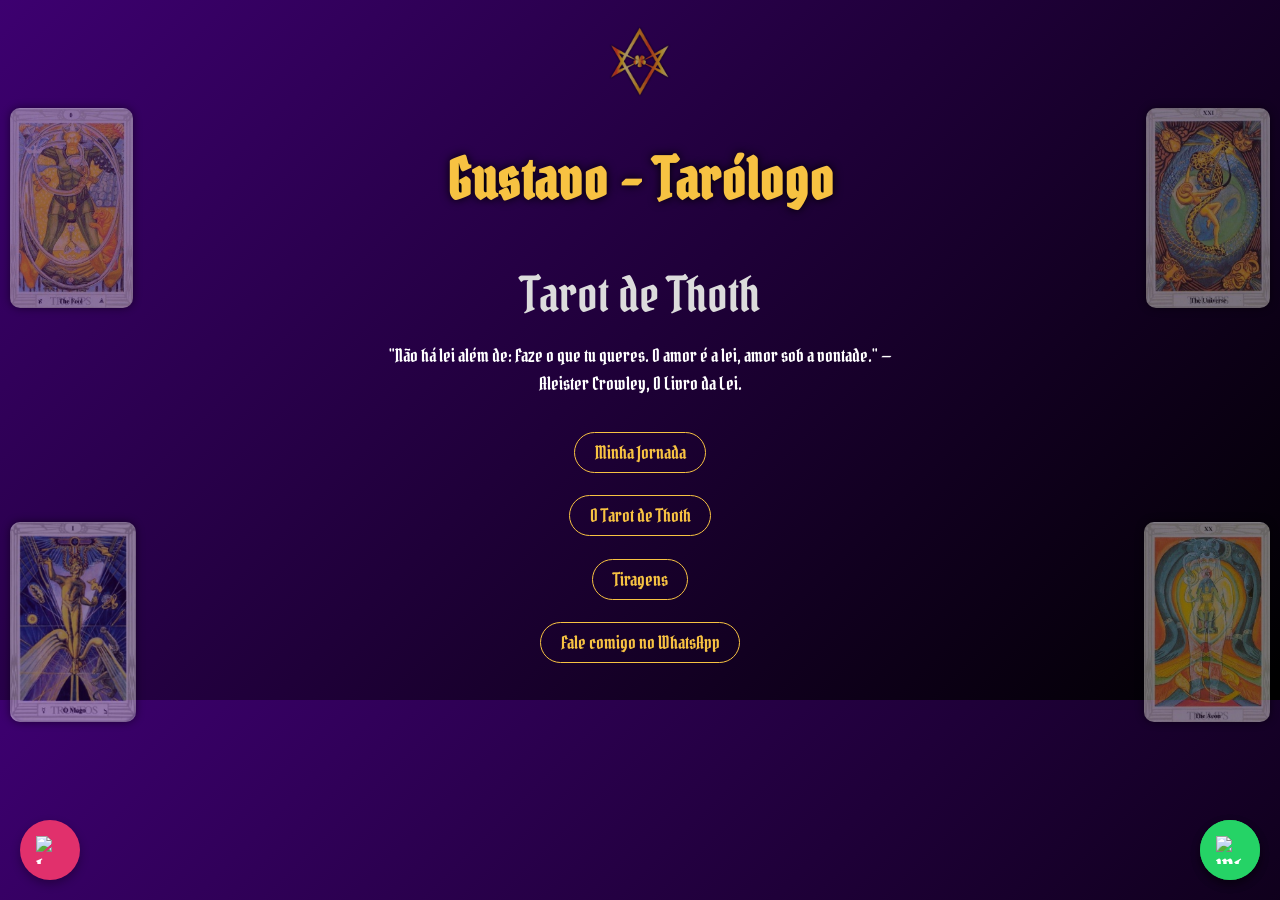
==== index.html @ aea4716e "primeiro deploy do site de tarot" ====
<!DOCTYPE html>
<html lang="pt-BR">
<head>
  <meta charset="UTF-8" />
  <link rel="icon" type="image/x-icon" href="favicon.ico">
  <meta name="viewport" content="width=device-width, initial-scale=1.0"/>
  <link rel="stylesheet" href="https://fonts.googleapis.com/css2?family=Pirata+One&display=swap">
  <title>Tarot de Thoth</title>
  <link rel="stylesheet" href="style.css" />
</head>
<body class="bg">

  <!-- Cartas lado esquerdo -->
  <img class="carta esquerda1" src="imagens/0 - Louco.jpg" alt="O Louco" />
  <img class="carta esquerda2" src="imagens/1 - O Mago.jpg" alt="O Mago" />

  <!-- Cartas lado direito -->
  <img class="carta direita1" src="imagens/21 - O Universo.jpg" alt="O Universo" />
  <img class="carta direita2" src="imagens/20 - O Aeon.jpg" alt="O Aeon" />
  <img src="imagens/unicursal.png" class="simbolo-central" alt="Símbolo do Tarot">


  <main class="conteudo">
    <h1>Gustavo - Tarólogo</h1>
    <p>Tarot de Thoth</p>
    <blockquote class="frase-impacto">
        "Não há lei além de: Faze o que tu queres.
        O amor é a lei, amor sob a vontade."
        — Aleister Crowley, O Livro da Lei.
      </blockquote>
    
    <nav>
      <ul>
        <li><a href="bio.html">Minha Jornada</a></li>
        <li><a href="tarot-thoth.html">O Tarot de Thoth</a></li>
        <li><a href="tiragens.html">Tiragens</a></li>        
        <li><a href="https://wa.me/5513981600695" target="_blank">Fale comigo no WhatsApp</a></li>
      </ul>
    </nav>
  </main>
  <a href="https://wa.me/5513981600695" class="whatsapp-float" target="_blank">📱</a>
  <a href="https://wa.me/5513981600695" class="whatsapp-float" target="_blank" aria-label="WhatsApp">
    <img src="https://cdn.jsdelivr.net/gh/simple-icons/simple-icons/icons/whatsapp.svg" alt="WhatsApp" style="width: 28px; height: 28px;" />
  </a>
  <a href="http://instagram.com/gugatwos" class="instagram-float" target="_blank" aria-label="Instagram">
    <img src="https://cdn.jsdelivr.net/gh/simple-icons/simple-icons/icons/instagram.svg" alt="Instagram" style="width: 28px; height: 28px;" />
  </a>
</body>
</html>
---- style.css ----
body.bg {
  margin: 0;
  padding: 0;
  background: linear-gradient(135deg, #3d0070, #000);
  color: #eee;
  font-family: 'Pirata One', cursive;
  overflow-x: hidden;
}

.conteudo {
  max-width: 600px;
  margin: 0 auto;
  padding: 1rem 1rem;
  text-align: center;
  position: relative;
}

h1 {
  font-size: 3.5rem;
  color: #f7c242;
  margin-bottom: 1rem;
  letter-spacing: 1px;
  text-shadow: 0 0 10px #000;
}

p {
  font-size: 3rem;
  margin-bottom: 1rem;
  color: #dcdcdc;
  font-weight: 300;
}

nav ul {
  list-style: none;
  padding: 0;
  margin-top: 1.5rem;
}

nav li {
  margin: 1.2rem 0;
}

nav a {
  color: #f7c242;
  font-size: 1.1rem;
  text-decoration: none;
  padding: 0.5rem 1.2rem;
  border-radius: 30px;
  border: 1px solid #f7c242;
  background: transparent;
  transition: all 0.9s ease;
  display: inline-block;
  font-weight: 500;
  margin: 0.1rem;
}

nav a:hover {
  background: #f7c242;
  color: #000;
  transform: scale(1.03);
}

.frase-impacto {
  font-size: 1.1rem;
  color: #ffffff;
  margin-bottom: 2rem;
  line-height: 1.6;
}

.simbolo-central {
  width: 90px;
  opacity: 0.6;
  margin: 1rem auto -1rem auto;
  display: block;
}

.carta {
  position: absolute;
  width: auto;
  height: 200px;
  opacity: 0.5;
  border-radius: 10px;
  z-index: 0;
  filter: drop-shadow(0 0 4px #000);
}

.esquerda1 { top: 12%; left: 10px; }
.esquerda2 { top: 58%; left: 10px; }

.direita1 { top: 12%; right: 10px; }
.direita2 { top: 58%; right: 10px; }

.top-nav {
  width: 100%;
  background-color: rgba(0, 0, 0, 0.3);
  padding: 0.5rem 0;
  text-align: center;
  position: relative;
  z-index: 2;
}

.top-nav nav ul {
  margin: 0;
  padding: 0;
  list-style: none;
}

.top-nav nav li {
  display: inline-block;
  margin: 0 0.5rem;
}

.top-nav nav a {
  font-size: 1rem;
  color: #f7c242;
  padding: 0.4rem 1rem;
  border: 1px solid transparent;
  border-radius: 20px;
  transition: all 0.4s ease;
}

.top-nav nav a:hover {
  background-color: #f7c242;
  color: #000;
}

.top-nav nav a.ativo {
  border: 1px solid #f7c242;
  background-color: rgba(255, 255, 255, 0.05);
}

.texto-bio p {
  font-size: 1.1rem;
  color: #ddd;
  margin-bottom: 1.2rem;
  line-height: 1.8;
  text-align: justify;
}

/* Fontes refinadas */
.texto-bio {
  font-family: 'Cormorant Garamond', serif;
  font-weight: 400;
}

.texto-bio p {
  font-size: 1.5rem;
  line-height: 1.8;
  color: #eaeaea;
}

.conteudo.texto-bio {
  padding: 4rem 2rem;
  max-width: 1000px;
  margin: 0 auto;
}

.whatsapp-float {
  position: fixed;
  bottom: 20px;
  right: 20px;
  background-color: #25d366;
  color: white;
  border-radius: 50%;
  width: 60px;
  height: 60px;
  display: flex;
  align-items: center;
  justify-content: center;
  text-decoration: none;
  box-shadow: 0 4px 10px rgba(0,0,0,0.3);
  font-size: 28px;
  z-index: 99;
}

@media (max-width: 768px) {
  .carta {
    display: none;
  }

  .tiragens {
    padding: 2rem 1rem;
  }
}
.tiragens hr {
  border: 0;
  height: 1px;
  background: rgba(255, 255, 255, 0.2);
  margin: 3rem 0;
}

.whatsapp-float {
  position: fixed;
  bottom: 20px;
  right: 20px;
  background-color: #25d366;
  color: white;
  border-radius: 50%;
  width: 60px;
  height: 60px;
  display: flex;
  align-items: center;
  justify-content: center;
  text-decoration: none;
  box-shadow: 0 4px 10px rgba(0,0,0,0.3);
  font-size: 28px;
  z-index: 99;
}

.whatsapp-float:hover::after {
  content: "Vamos realizar uma consulta?";
  position: absolute;
  right: 70px;
  background: #222;
  color: #fff;
  padding: 8px 12px;
  border-radius: 8px;
  font-size: 0.9rem;
  white-space: nowrap;
}

.instagram-float {
  position: fixed;
  bottom: 20px;
  left: 20px;
  background-color: #E1306C;
  color: white;
  border-radius: 50%;
  width: 60px;
  height: 60px;
  display: flex;
  align-items: center;
  justify-content: center;
  text-decoration: none;
  box-shadow: 0 4px 10px rgba(0,0,0,0.3);
  font-size: 28px;
  z-index: 99;
}

.instagram-float:hover::after {
  content: "Me siga no Instagram!";
  position: absolute;
  left: 70px;
  background: #222;
  color: #fff;
  padding: 8px 12px;
  border-radius: 8px;
  font-size: 0.9rem;
  white-space: nowrap;
}

@media (max-width: 768px) {
  .carta {
    display: none;
  }

  .tiragens {
    padding: 2rem 1rem;
  }
}
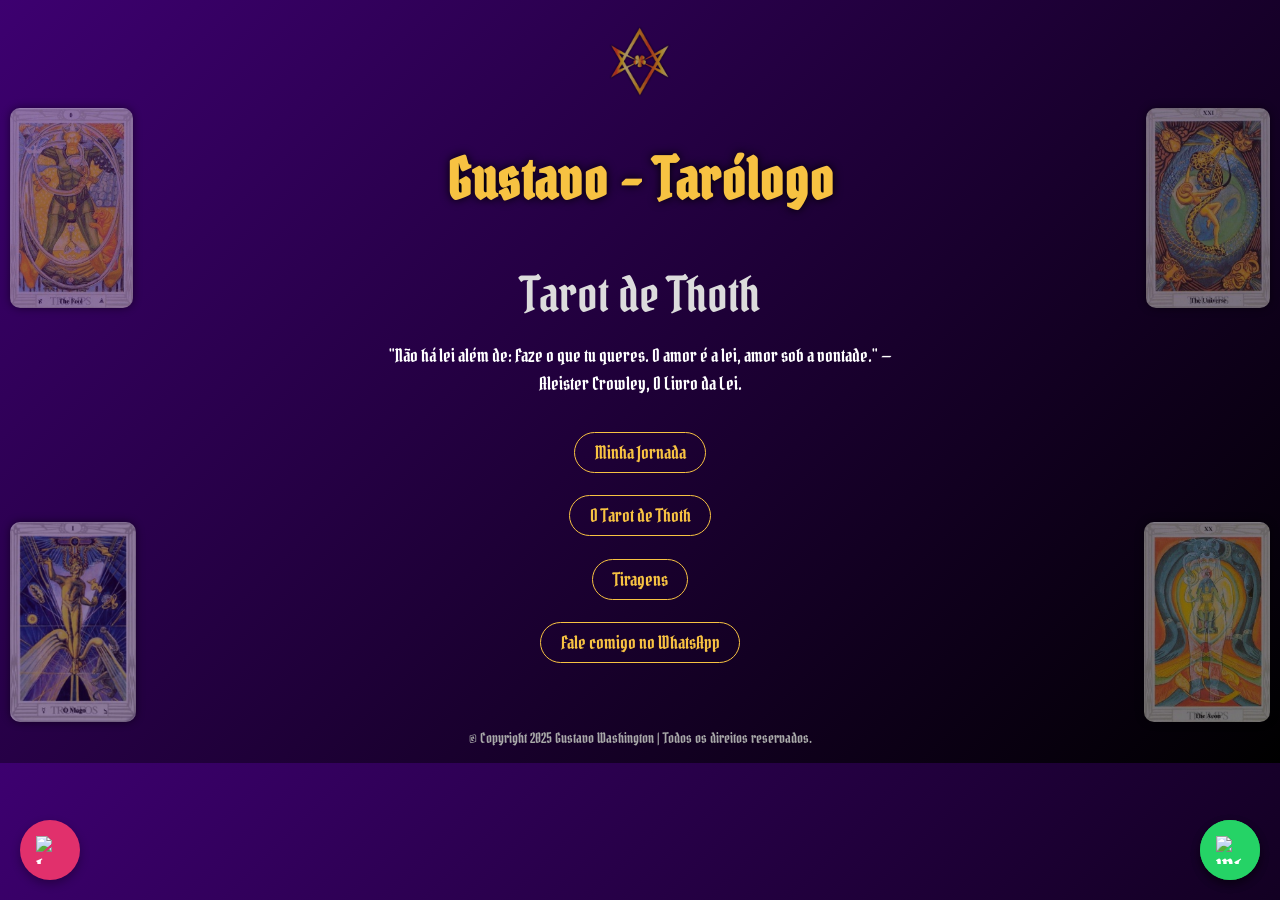
==== commit cae8cdf3: "adiciona rodapé com copyright" ====
--- a/index.html
+++ b/index.html
@@ -37,6 +37,9 @@
         <li><a href="https://wa.me/5513981600695" target="_blank">Fale comigo no WhatsApp</a></li>
       </ul>
     </nav>
+    <footer style="text-align: center; font-size: 0.9rem; color: #aaa; margin-top: 4rem;">
+      © Copyright 2025 Gustavo Washington | Todos os direitos reservados.
+    </footer>
   </main>
   <a href="https://wa.me/5513981600695" class="whatsapp-float" target="_blank">📱</a>
   <a href="https://wa.me/5513981600695" class="whatsapp-float" target="_blank" aria-label="WhatsApp">
